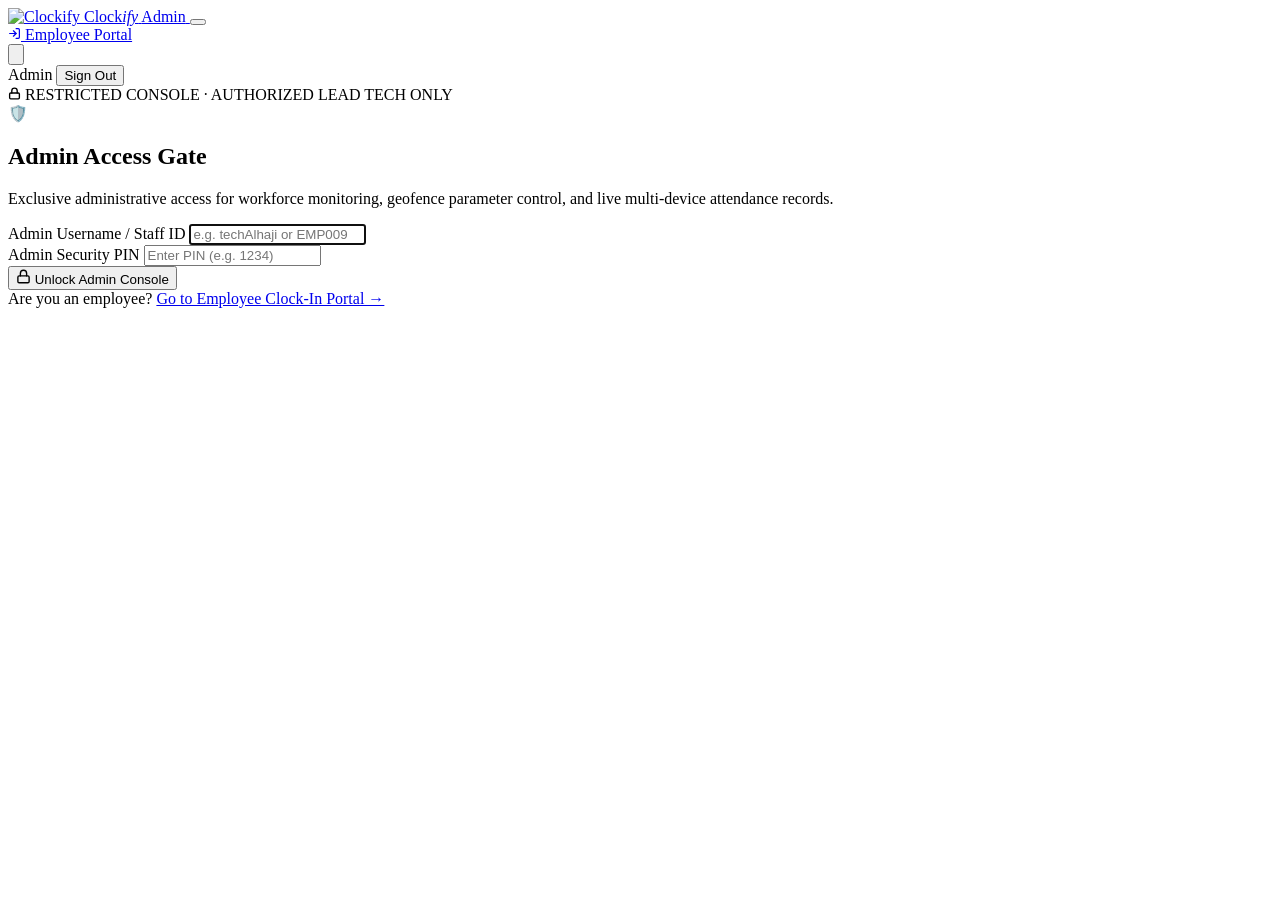
==== frontend/admin.html @ 79255875 "Merge branch 'main' into feature/admin-dashboard-redesign" ====
<!DOCTYPE html>
<html lang="en">
<head>
  <meta charset="UTF-8">
  <meta name="viewport" content="width=device-width, initial-scale=1.0">
  <title>Admin — Clockify Dashboard</title>
  <meta name="description" content="Clockify admin dashboard — geofence management and live attendance monitoring.">
  <meta name="theme-color" content="#05080f">
  <meta name="robots" content="noindex">
  <link rel="icon" href="/static/assets/favicon.svg" type="image/svg+xml">
  <link rel="apple-touch-icon" href="/static/assets/images/logo.jpg">
  <link rel="preconnect" href="https://fonts.googleapis.com">
  <link rel="preconnect" href="https://fonts.gstatic.com" crossorigin>
  <link href="https://fonts.googleapis.com/css2?family=Inter:wght@400;500;600;700;800&family=JetBrains+Mono:wght@400;500;600;700&display=swap" rel="stylesheet">
  <link rel="stylesheet" href="/static/css/style.css">
  <link rel="stylesheet" href="/static/css/admin.css">
</head>
<body class="admin-body">

  <!-- NAVBAR -->
  <header class="navbar" role="banner">
    <a class="brand" href="/" aria-label="Clockify Home">
      <img class="brand-logo-img" src="/static/assets/images/logo.jpg" alt="Clockify" width="32" height="32">
      <span class="brand-wordmark">Clock<em>ify</em></span>
      <span class="brand-tag">Admin</span>
    </a>
    <button type="button" class="nav-hamburger" id="navHamburger" aria-label="Toggle Navigation Menu" aria-expanded="false">
      <span class="hamburger-bar"></span>
      <span class="hamburger-bar"></span>
      <span class="hamburger-bar"></span>
    </button>
    <nav class="nav-actions" id="navActions">
      <div id="adminUserBadge" class="admin-badge-pill" style="display:none;">
        <span class="admin-badge-dot"></span>
        <span id="adminUsernameDisplay">techAlhaji</span>
      </div>
      <button type="button" class="btn-ghost" id="btnAdminLogout" style="display:none; padding: 0.38rem 0.75rem; font-size: 0.78rem;">
        <svg width="12" height="12" viewBox="0 0 24 24" fill="none" stroke="currentColor" stroke-width="2.2" stroke-linecap="round" stroke-linejoin="round">
          <path d="M9 21H5a2 2 0 0 1-2-2V5a2 2 0 0 1 2-2h4"/>
          <polyline points="16 17 21 12 16 7"/><line x1="21" y1="12" x2="9" y2="12"/>
        </svg>
        Sign Out
      </button>
      <a href="/" class="nav-link" id="navEmployeeLink">
        <svg width="13" height="13" viewBox="0 0 24 24" fill="none" stroke="currentColor" stroke-width="2.2" stroke-linecap="round" stroke-linejoin="round">
          <path d="M15 3h4a2 2 0 0 1 2 2v14a2 2 0 0 1-2 2h-4"/>
          <polyline points="10 17 15 12 10 7"/><line x1="15" y1="12" x2="3" y2="12"/>
        </svg>
        Employee Portal
      </a>
    </nav>

    <button type="button" class="nav-hamburger" id="navHamburger" aria-label="Toggle navigation" aria-expanded="false" aria-controls="navActions">
      <svg viewBox="0 0 24 24" fill="none" stroke="currentColor" stroke-width="2" stroke-linecap="round" stroke-linejoin="round" aria-hidden="true"><line x1="3" y1="6" x2="21" y2="6"/><line x1="3" y1="12" x2="21" y2="12"/><line x1="3" y1="18" x2="21" y2="18"/></svg>
    </button>

    <div class="nav-actions" id="navActions">
      <span class="user-badge" id="adminUserBadge"><span id="adminUsernameDisplay">Admin</span></span>
      <button type="button" class="btn-ghost" id="btnAdminLogout">Sign Out</button>
    </div>
  </header>

  <!-- EXCLUSIVE ADMIN LOGIN GATE -->
  <section id="adminLoginGate" class="auth-gate-wrap" aria-label="Exclusive Admin Login">
    <div class="auth-gate-card">
      <div class="auth-security-badge">
        <svg width="13" height="13" viewBox="0 0 24 24" fill="none" stroke="currentColor" stroke-width="2.5" stroke-linecap="round" stroke-linejoin="round">
          <rect x="3" y="11" width="18" height="11" rx="2" ry="2"/>
          <path d="M7 11V7a5 5 0 0 1 10 0v4"/>
        </svg>
        RESTRICTED CONSOLE · AUTHORIZED LEAD TECH ONLY
      </div>
      <div class="auth-gate-hd">
        <div class="auth-avatar-shield">🛡️</div>
        <h2 class="auth-gate-title">Admin Access Gate</h2>
        <p class="auth-gate-sub">Exclusive administrative access for workforce monitoring, geofence parameter control, and live multi-device attendance records.</p>
      </div>

      <form id="adminLoginForm" class="auth-gate-form" onsubmit="return false;" novalidate>
        <div class="f-group">
          <label class="f-label" for="adminUsername">Admin Username / Staff ID</label>
          <input type="text" id="adminUsername" class="f-input" placeholder="e.g. techAlhaji or EMP009" required autocomplete="username" autofocus>
        </div>

        <div class="f-group">
          <label class="f-label" for="adminPin">Admin Security PIN</label>
          <input type="password" id="adminPin" class="f-input" placeholder="Enter PIN (e.g. 1234)" maxlength="8" required autocomplete="current-password">
        </div>

        <div id="adminLoginError" class="auth-error-msg" style="display:none;"></div>

        <button type="submit" id="btnAdminLoginSubmit" class="btn-primary auth-btn">
          <svg width="15" height="15" viewBox="0 0 24 24" fill="none" stroke="currentColor" stroke-width="2.2" stroke-linecap="round" stroke-linejoin="round">
            <rect x="3" y="11" width="18" height="11" rx="2" ry="2"/>
            <path d="M7 11V7a5 5 0 0 1 10 0v4"/>
          </svg>
          Unlock Admin Console
        </button>
      </form>

      <div class="auth-gate-footer">
        <span>Are you an employee?</span>
        <a href="/" class="auth-switch-link">Go to Employee Clock-In Portal &rarr;</a>
      </div>
    </div>
  </section>

  <!-- ADMIN MAIN (Protected) -->
  <main class="admin-wrap" id="adminDashboardContent" role="main" style="display:none;">

    <!-- Page Header -->
    <div class="page-hd">
      <div class="page-hd-left">
        <h1 class="page-hd-title">
          <svg width="22" height="22" viewBox="0 0 24 24" fill="none" stroke="#6366f1" stroke-width="2" stroke-linecap="round" stroke-linejoin="round">
            <rect x="3" y="3" width="18" height="18" rx="2"/><path d="M3 9h18M9 21V9"/>
          </svg>
          Attendance Dashboard
        </h1>
        <p class="page-hd-sub">Real-time workforce monitoring and geofence management</p>
      </div>
      <div class="page-hd-actions">
        <div class="live-pill" id="liveSyncPill" title="Live multi-device polling active">
          <span class="live-dot"></span>
          <span>Live Sync</span>
        </div>
        <div class="date-chip">
          <svg width="12" height="12" viewBox="0 0 24 24" fill="none" stroke="currentColor" stroke-width="2" stroke-linecap="round" stroke-linejoin="round">
            <rect x="3" y="4" width="18" height="18" rx="2"/><line x1="16" y1="2" x2="16" y2="6"/><line x1="8" y1="2" x2="8" y2="6"/><line x1="3" y1="10" x2="21" y2="10"/>
          </svg>
          <span id="adminDateDisplay">—</span>
        </div>
        <button type="button" class="btn-ghost" id="btnRefreshData" title="Refresh attendance records and KPIs">
          <svg width="12" height="12" viewBox="0 0 24 24" fill="none" stroke="currentColor" stroke-width="2.2" stroke-linecap="round" stroke-linejoin="round">
            <path d="M23 4v6h-6"/><path d="M1 20v-6h6"/><path d="M3.51 9a9 9 0 0 1 14.85-3.36L23 10M1 14l4.64 4.36A9 9 0 0 0 20.49 15"/>
          </svg>
          Refresh
        </button>
        <button type="button" class="btn-primary" id="btnSeedDemo">
          <svg width="13" height="13" viewBox="0 0 24 24" fill="none" stroke="currentColor" stroke-width="2.2" stroke-linecap="round" stroke-linejoin="round">
            <path d="M12 2L2 7l10 5 10-5-10-5z"/><path d="M2 17l10 5 10-5"/><path d="M2 12l10 5 10-5"/>
          </svg>
          Seed Demo Data
        </button>
      </div>
    </div>

    <!-- KPI CARDS -->
    <section class="kpi-grid" aria-label="Key performance indicators">

      <div class="kpi kpi-indigo" role="region" aria-label="Total staff">
        <div class="kpi-icon-box">👥</div>
        <div class="kpi-label">Total Staff</div>
        <div class="kpi-val" id="kpiTotalStaff">—</div>
        <div class="kpi-sub">Registered employees</div>
      </div>
    </section>

      <div class="kpi kpi-green" role="region" aria-label="Present today">
        <div class="kpi-icon-box">✅</div>
        <div class="kpi-label">Present Today</div>
        <div class="kpi-val" id="kpiPresent">—</div>
        <div class="kpi-sub">Completed shifts (clocked out)</div>
      </div>

      <div class="kpi kpi-blue" role="region" aria-label="Clocked in now">
        <div class="kpi-icon-box">🟦</div>
        <div class="kpi-label">Clocked In Now</div>
        <div class="kpi-val" id="kpiClockedInNow">—</div>
        <div class="kpi-sub">Active on-site (pending clock out)</div>
      </div>

      <div class="kpi kpi-amber" role="region" aria-label="Late arrivals">
        <div class="kpi-icon-box">⏰</div>
        <div class="kpi-label">Late Arrivals</div>
        <div class="kpi-val" id="kpiLate">—</div>
        <div class="kpi-sub">After shift start time</div>
      </div>

      <div class="kpi kpi-red" role="region" aria-label="Absent">
        <div class="kpi-icon-box">🚫</div>
        <div class="kpi-label">Absent</div>
        <div class="kpi-val" id="kpiAbsent">—</div>
        <div class="kpi-sub">Not yet clocked in</div>
      </div>

    </section>
  </div>

    <!-- GEOFENCE + RULES -->
    <section class="two-col" aria-label="Configuration">

      <!-- Geofence Config -->
      <div class="a-card">
        <div class="a-card-hd">
          <h2 class="a-card-title">
            <span class="a-card-icon">📍</span>
            Workplace Geofence
          </h2>
          <p class="a-card-sub">Set official GPS coordinates and allowed radius for clock-in verification.</p>
        </div>
        <form class="geo-form" id="geofenceForm" onsubmit="return false;" novalidate>
          <div class="f-group">
            <label class="f-label" for="workplaceName">Workplace / Branch Name</label>
            <input type="text" id="workplaceName" class="f-input" placeholder="e.g. Headquarters" required autocomplete="organization">
          </div>
          <div class="f-row">
            <div class="f-group">
              <label class="f-label" for="workplaceLat">Latitude</label>
              <input type="number" step="any" id="workplaceLat" class="f-input" placeholder="6.5244" required>
            </div>
            <div class="f-group">
              <label class="f-label" for="workplaceLon">Longitude</label>
              <input type="number" step="any" id="workplaceLon" class="f-input" placeholder="3.3792" required>
            </div>
          </div>
          <div class="f-row">
            <div class="f-group">
              <label class="f-label" for="workplaceRadius">Radius (Meters)</label>
              <input type="number" id="workplaceRadius" class="f-input" value="150" min="10" required>
            </div>
            <div class="f-group">
              <label class="f-label" for="workStartTime">Shift Start Time</label>
              <input type="time" id="workStartTime" class="f-input" value="09:00" required>
            </div>
          </div>
          <div class="f-actions">
            <button type="button" class="btn-ghost" id="btnUseCurrentGps" title="Set your current device location as the official perimeter">
              <svg width="13" height="13" viewBox="0 0 24 24" fill="none" stroke="currentColor" stroke-width="2.2" stroke-linecap="round" stroke-linejoin="round"><circle cx="12" cy="12" r="3"/><path d="M12 1v4M12 19v4M1 12h4M19 12h4"/></svg>
              Use My Location as Perimeter
            </button>
            <button type="button" class="btn-primary" id="btnSaveGeofence">
              <svg width="13" height="13" viewBox="0 0 24 24" fill="none" stroke="currentColor" stroke-width="2.2" stroke-linecap="round" stroke-linejoin="round"><path d="M19 21H5a2 2 0 0 1-2-2V5a2 2 0 0 1 2-2h11l5 5v11a2 2 0 0 1-2 2z"/><polyline points="17 21 17 13 7 13 7 21"/><polyline points="7 3 7 8 15 8"/></svg>
              Save Geofence
            </button>
          </div>
          <p id="geofenceSaveNote" style="font-size:0.74rem; color:var(--emerald-4); margin-top:0.75rem; display:flex; align-items:center; gap:0.45rem;">
            <span style="display:inline-block;width:6px;height:6px;border-radius:50%;background:var(--emerald-4);"></span>
            <span id="geofenceSaveText">Perimeter is permanently saved across page reloads.</span>
          </p>
        </form>
      </div>

      <!-- Rules + Seed -->
      <div class="a-card" style="display:flex;flex-direction:column;justify-content:space-between;">
        <div>
          <div class="a-card-hd">
            <h2 class="a-card-title">
              <span class="a-card-icon">📋</span>
              Geofence Rules
            </h2>
            <p class="a-card-sub">Automated compliance logic applied to every attendance event.</p>
          </div>
          <div class="rules-list">
            <div class="rule-item">
              <span class="rule-ic">📍</span>
              <span>Clock-in is only allowed when the device GPS is within the configured perimeter radius.</span>
            </div>
            <div class="rule-item">
              <span class="rule-ic">⏰</span>
              <span>Arrivals after the shift start time are automatically flagged as <strong style="color:var(--amber-4)">Late</strong>.</span>
            </div>
            <div class="rule-item">
              <span class="rule-ic">🔒</span>
              <span>Staff cannot clock in twice in one day without clocking out first.</span>
            </div>
            <div class="rule-item">
              <span class="rule-ic">📡</span>
              <span>GPS accuracy is recorded alongside every event for audit trail compliance.</span>
            </div>
          </div>
        </div>
        <div style="margin-top:1.5rem;">
          <p style="font-size:.68rem;color:var(--t3);font-weight:700;text-transform:uppercase;letter-spacing:.1em;margin-bottom:.65rem;">Testing Tools</p>
          <button type="button" class="btn-ghost" id="btnSeedDemoCard" style="width:100%;">
            <svg width="13" height="13" viewBox="0 0 24 24" fill="none" stroke="currentColor" stroke-width="2.2" stroke-linecap="round" stroke-linejoin="round"><path d="M12 2L2 7l10 5 10-5-10-5z"/><path d="M2 17l10 5 10-5"/><path d="M2 12l10 5 10-5"/></svg>
            Populate Sample Attendance Data
          </button>
        </div>
      </section>

      <!-- Geofence + rules -->
      <div class="two-col">
        <section class="panel" id="geofence">
          <div class="panel-head">
            <div>
              <h2 class="panel-title">Workplace Geofence</h2>
              <p class="panel-sub">Define the office perimeter used for clock-in verification.</p>
            </div>
          </div>

          <form class="geofence-form" id="geofenceForm" onsubmit="return false;">
            <div class="form-group">
              <label for="workplaceName">Workplace Name</label>
              <input type="text" id="workplaceName" class="form-control" value="Headquarters - Main Campus" required>
            </div>

            <div class="form-row">
              <div class="form-group">
                <label for="workplaceLat">Latitude</label>
                <input type="number" step="any" id="workplaceLat" class="form-control" value="6.5244" min="-90" max="90" required>
              </div>
              <div class="form-group">
                <label for="workplaceLon">Longitude</label>
                <input type="number" step="any" id="workplaceLon" class="form-control" value="3.3792" min="-180" max="180" required>
              </div>
            </div>

            <div class="form-row">
              <div class="form-group">
                <label for="workplaceRadius">Radius (meters)</label>
                <input type="number" id="workplaceRadius" class="form-control" value="150" min="10" step="1" required>
              </div>
              <div class="form-group">
                <label for="workStartTime">Work Start Time</label>
                <input type="time" id="workStartTime" class="form-control" value="09:00" required>
              </div>
            </div>

            <div class="form-actions">
              <button type="button" class="btn-ghost" id="btnUseCurrentGps">
                <svg viewBox="0 0 24 24" fill="none" stroke="currentColor" stroke-width="2" stroke-linecap="round" stroke-linejoin="round" aria-hidden="true"><circle cx="12" cy="12" r="3"/><path d="M12 2v3M12 19v3M2 12h3M19 12h3"/><circle cx="12" cy="12" r="8"/></svg>
                Use My Location
              </button>
              <button type="button" class="btn-primary" id="btnSaveGeofence">Save Geofence</button>
            </div>

            <p class="geofence-note" id="geofenceSaveNote">
              <svg viewBox="0 0 24 24" fill="none" stroke="currentColor" stroke-width="2" stroke-linecap="round" stroke-linejoin="round" aria-hidden="true"><path d="M22 11.08V12a10 10 0 1 1-5.93-9.14"/><polyline points="22 4 12 14.01 9 11.01"/></svg>
              <span id="geofenceSaveText">Changes apply to every staff device immediately.</span>
            </p>
          </form>
        </section>

        <section class="panel" id="rules">
          <div class="panel-head">
            <div>
              <h2 class="panel-title">Attendance Rules</h2>
              <p class="panel-sub">How Clockify evaluates each clock-in and clock-out.</p>
            </div>
          </div>

          <ul class="rules-list">
            <li>
              <span class="rule-ic" aria-hidden="true">
                <svg viewBox="0 0 24 24" fill="none" stroke="currentColor" stroke-width="2" stroke-linecap="round" stroke-linejoin="round"><path d="M21 10c0 7-9 13-9 13s-9-6-9-13a9 9 0 0 1 18 0z"/><circle cx="12" cy="10" r="3"/></svg>
              </span>
              <div>
                <p class="rule-title">Geofence required</p>
                <p class="rule-text">Clock-in is only accepted inside the saved workplace radius.</p>
              </div>
            </li>
            <li>
              <span class="rule-ic" aria-hidden="true">
                <svg viewBox="0 0 24 24" fill="none" stroke="currentColor" stroke-width="2" stroke-linecap="round" stroke-linejoin="round"><circle cx="12" cy="12" r="10"/><polyline points="12 6 12 12 16 14"/></svg>
              </span>
              <div>
                <p class="rule-title">Late detection</p>
                <p class="rule-text">Clock-ins after the shift start time are flagged as late.</p>
              </div>
            </li>
            <li>
              <span class="rule-ic" aria-hidden="true">
                <svg viewBox="0 0 24 24" fill="none" stroke="currentColor" stroke-width="2" stroke-linecap="round" stroke-linejoin="round"><path d="M2 12h4l3-9 4 18 3-9h6"/></svg>
              </span>
              <div>
                <p class="rule-title">Distance logging</p>
                <p class="rule-text">Every attempt records the distance from the boundary.</p>
              </div>
            </li>
            <li>
              <span class="rule-ic" aria-hidden="true">
                <svg viewBox="0 0 24 24" fill="none" stroke="currentColor" stroke-width="2" stroke-linecap="round" stroke-linejoin="round"><path d="M21 15v4a2 2 0 0 1-2 2H5a2 2 0 0 1-2-2v-4"/><polyline points="7 10 12 15 17 10"/><line x1="12" y1="15" x2="12" y2="3"/></svg>
              </span>
              <div>
                <p class="rule-title">Export ready</p>
                <p class="rule-text">Filter, search and export attendance records to CSV.</p>
              </div>
            </li>
          </ul>
        </section>
      </div>

    </section>

    <!-- ATTENDANCE TABLE -->
    <section class="tbl-section" aria-label="Attendance records">
      <div class="tbl-hd">
        <div class="tbl-hd-left">
          <h2>
            <svg width="16" height="16" viewBox="0 0 24 24" fill="none" stroke="#6366f1" stroke-width="2" stroke-linecap="round" stroke-linejoin="round"><path d="M14 2H6a2 2 0 0 0-2 2v16a2 2 0 0 0 2 2h12a2 2 0 0 0 2-2V8z"/><polyline points="14 2 14 8 20 8"/><line x1="16" y1="13" x2="8" y2="13"/><line x1="16" y1="17" x2="8" y2="17"/><polyline points="10 9 9 9 8 9"/></svg>
            Employee Attendance Records
          </h2>
          <p>Real-time GPS-verified clock-in and clock-out events.</p>
        </div>
        <div class="tbl-filters">
          <input type="date" id="filterDate" class="f-filter" aria-label="Filter by date">
          <input type="search" id="searchEmployee" class="f-filter" placeholder="Search staff or dept…" aria-label="Search">
          <button type="button" class="btn-primary" id="btnToggleAllDates" title="Toggle between today's live roster and all recorded sessions">
            <svg width="12" height="12" viewBox="0 0 24 24" fill="none" stroke="currentColor" stroke-width="2.2" stroke-linecap="round" stroke-linejoin="round"><rect x="3" y="4" width="18" height="18" rx="2"/><line x1="16" y1="2" x2="16" y2="6"/><line x1="8" y1="2" x2="8" y2="6"/><line x1="3" y1="10" x2="21" y2="10"/></svg>
            <span id="lblToggleAllDates">📜 View All History</span>
          </button>
          <button type="button" class="btn-ghost" id="btnApplyFilters">
            <svg width="12" height="12" viewBox="0 0 24 24" fill="none" stroke="currentColor" stroke-width="2.5" stroke-linecap="round" stroke-linejoin="round"><polygon points="22 3 2 3 10 12.46 10 19 14 21 14 12.46 22 3"/></svg>
            Filter
          </button>
          <button type="button" class="btn-primary" id="btnExportCsv">
            <svg width="12" height="12" viewBox="0 0 24 24" fill="none" stroke="currentColor" stroke-width="2.5" stroke-linecap="round" stroke-linejoin="round"><path d="M21 15v4a2 2 0 0 1-2 2H5a2 2 0 0 1-2-2v-4"/><polyline points="7 10 12 15 17 10"/><line x1="12" y1="15" x2="12" y2="3"/></svg>
            Export CSV
          </button>
        </div>

      <div class="tbl-scroll">
        <table class="data-tbl" role="grid" aria-label="Attendance table">
          <thead>
            <tr>
              <th scope="col">Employee</th>
              <th scope="col">Date</th>
              <th scope="col">Clock In</th>
              <th scope="col">Clock Out</th>
              <th scope="col">Status</th>
              <th scope="col">Punctuality</th>
              <th scope="col">Notes</th>
            </tr>
          </thead>
          <tbody id="attendanceTableBody">
            <tr>
              <td colspan="7">
                <div class="tbl-empty">
                  <div class="tbl-empty-ic">📋</div>
                  <div class="tbl-empty-msg">No records loaded yet</div>
                  <div class="tbl-empty-sub">Records will appear once the system initialises.</div>
                </div>
              </td>
            </tr>
          </tbody>
        </table>
      </div>
    </section>

    </div>
  </main>

  <!-- Toast -->
  <div class="toast-container" id="toastContainer" role="status" aria-live="polite" aria-atomic="false"></div>

  <script src="/static/js/api.js"></script>
  <script src="/static/js/geo.js"></script>
  <script src="/static/js/admin.js"></script>
  <script>
    document.addEventListener('DOMContentLoaded', () => {
      const el = document.getElementById('adminDateDisplay');
      if (el) el.textContent = new Date().toLocaleDateString([], { weekday:'short', year:'numeric', month:'short', day:'numeric' });
      const card = document.getElementById('btnSeedDemoCard');
      const main = document.getElementById('btnSeedDemo');
      if (card && main) card.addEventListener('click', () => main.click());
    });
  </script>
</body>
</html>
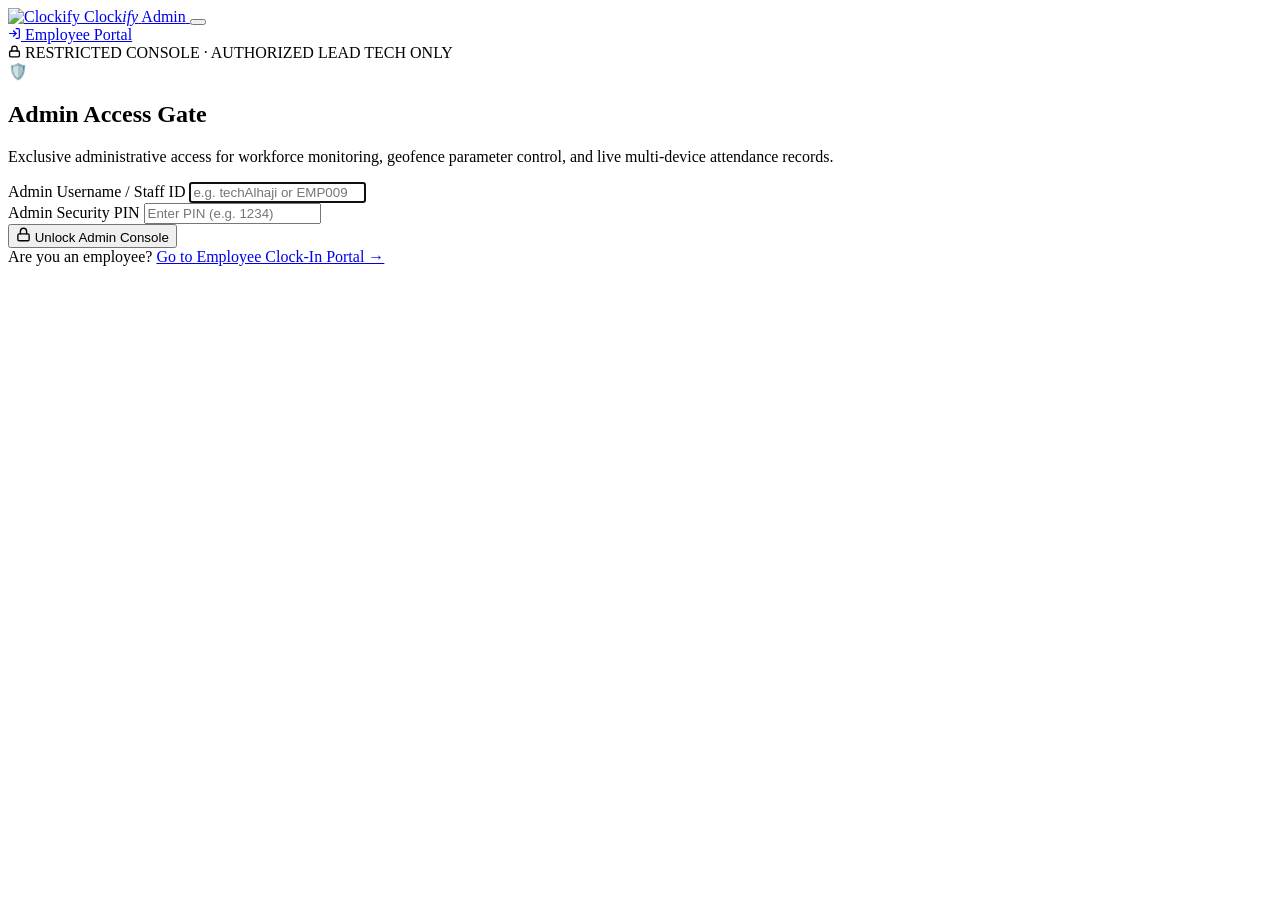
==== commit b4c20de5: "Revert "feat: split-login admin dashboard and employee portal redesign"" ====
--- a/frontend/admin.html
+++ b/frontend/admin.html
@@ -49,15 +49,6 @@
         Employee Portal
       </a>
     </nav>
-
-    <button type="button" class="nav-hamburger" id="navHamburger" aria-label="Toggle navigation" aria-expanded="false" aria-controls="navActions">
-      <svg viewBox="0 0 24 24" fill="none" stroke="currentColor" stroke-width="2" stroke-linecap="round" stroke-linejoin="round" aria-hidden="true"><line x1="3" y1="6" x2="21" y2="6"/><line x1="3" y1="12" x2="21" y2="12"/><line x1="3" y1="18" x2="21" y2="18"/></svg>
-    </button>
-
-    <div class="nav-actions" id="navActions">
-      <span class="user-badge" id="adminUserBadge"><span id="adminUsernameDisplay">Admin</span></span>
-      <button type="button" class="btn-ghost" id="btnAdminLogout">Sign Out</button>
-    </div>
   </header>
 
   <!-- EXCLUSIVE ADMIN LOGIN GATE -->
@@ -154,7 +145,6 @@
         <div class="kpi-val" id="kpiTotalStaff">—</div>
         <div class="kpi-sub">Registered employees</div>
       </div>
-    </section>
 
       <div class="kpi kpi-green" role="region" aria-label="Present today">
         <div class="kpi-icon-box">✅</div>
@@ -185,7 +175,6 @@
       </div>
 
     </section>
-  </div>
 
     <!-- GEOFENCE + RULES -->
     <section class="two-col" aria-label="Configuration">
@@ -277,108 +266,6 @@
             Populate Sample Attendance Data
           </button>
         </div>
-      </section>
-
-      <!-- Geofence + rules -->
-      <div class="two-col">
-        <section class="panel" id="geofence">
-          <div class="panel-head">
-            <div>
-              <h2 class="panel-title">Workplace Geofence</h2>
-              <p class="panel-sub">Define the office perimeter used for clock-in verification.</p>
-            </div>
-          </div>
-
-          <form class="geofence-form" id="geofenceForm" onsubmit="return false;">
-            <div class="form-group">
-              <label for="workplaceName">Workplace Name</label>
-              <input type="text" id="workplaceName" class="form-control" value="Headquarters - Main Campus" required>
-            </div>
-
-            <div class="form-row">
-              <div class="form-group">
-                <label for="workplaceLat">Latitude</label>
-                <input type="number" step="any" id="workplaceLat" class="form-control" value="6.5244" min="-90" max="90" required>
-              </div>
-              <div class="form-group">
-                <label for="workplaceLon">Longitude</label>
-                <input type="number" step="any" id="workplaceLon" class="form-control" value="3.3792" min="-180" max="180" required>
-              </div>
-            </div>
-
-            <div class="form-row">
-              <div class="form-group">
-                <label for="workplaceRadius">Radius (meters)</label>
-                <input type="number" id="workplaceRadius" class="form-control" value="150" min="10" step="1" required>
-              </div>
-              <div class="form-group">
-                <label for="workStartTime">Work Start Time</label>
-                <input type="time" id="workStartTime" class="form-control" value="09:00" required>
-              </div>
-            </div>
-
-            <div class="form-actions">
-              <button type="button" class="btn-ghost" id="btnUseCurrentGps">
-                <svg viewBox="0 0 24 24" fill="none" stroke="currentColor" stroke-width="2" stroke-linecap="round" stroke-linejoin="round" aria-hidden="true"><circle cx="12" cy="12" r="3"/><path d="M12 2v3M12 19v3M2 12h3M19 12h3"/><circle cx="12" cy="12" r="8"/></svg>
-                Use My Location
-              </button>
-              <button type="button" class="btn-primary" id="btnSaveGeofence">Save Geofence</button>
-            </div>
-
-            <p class="geofence-note" id="geofenceSaveNote">
-              <svg viewBox="0 0 24 24" fill="none" stroke="currentColor" stroke-width="2" stroke-linecap="round" stroke-linejoin="round" aria-hidden="true"><path d="M22 11.08V12a10 10 0 1 1-5.93-9.14"/><polyline points="22 4 12 14.01 9 11.01"/></svg>
-              <span id="geofenceSaveText">Changes apply to every staff device immediately.</span>
-            </p>
-          </form>
-        </section>
-
-        <section class="panel" id="rules">
-          <div class="panel-head">
-            <div>
-              <h2 class="panel-title">Attendance Rules</h2>
-              <p class="panel-sub">How Clockify evaluates each clock-in and clock-out.</p>
-            </div>
-          </div>
-
-          <ul class="rules-list">
-            <li>
-              <span class="rule-ic" aria-hidden="true">
-                <svg viewBox="0 0 24 24" fill="none" stroke="currentColor" stroke-width="2" stroke-linecap="round" stroke-linejoin="round"><path d="M21 10c0 7-9 13-9 13s-9-6-9-13a9 9 0 0 1 18 0z"/><circle cx="12" cy="10" r="3"/></svg>
-              </span>
-              <div>
-                <p class="rule-title">Geofence required</p>
-                <p class="rule-text">Clock-in is only accepted inside the saved workplace radius.</p>
-              </div>
-            </li>
-            <li>
-              <span class="rule-ic" aria-hidden="true">
-                <svg viewBox="0 0 24 24" fill="none" stroke="currentColor" stroke-width="2" stroke-linecap="round" stroke-linejoin="round"><circle cx="12" cy="12" r="10"/><polyline points="12 6 12 12 16 14"/></svg>
-              </span>
-              <div>
-                <p class="rule-title">Late detection</p>
-                <p class="rule-text">Clock-ins after the shift start time are flagged as late.</p>
-              </div>
-            </li>
-            <li>
-              <span class="rule-ic" aria-hidden="true">
-                <svg viewBox="0 0 24 24" fill="none" stroke="currentColor" stroke-width="2" stroke-linecap="round" stroke-linejoin="round"><path d="M2 12h4l3-9 4 18 3-9h6"/></svg>
-              </span>
-              <div>
-                <p class="rule-title">Distance logging</p>
-                <p class="rule-text">Every attempt records the distance from the boundary.</p>
-              </div>
-            </li>
-            <li>
-              <span class="rule-ic" aria-hidden="true">
-                <svg viewBox="0 0 24 24" fill="none" stroke="currentColor" stroke-width="2" stroke-linecap="round" stroke-linejoin="round"><path d="M21 15v4a2 2 0 0 1-2 2H5a2 2 0 0 1-2-2v-4"/><polyline points="7 10 12 15 17 10"/><line x1="12" y1="15" x2="12" y2="3"/></svg>
-              </span>
-              <div>
-                <p class="rule-title">Export ready</p>
-                <p class="rule-text">Filter, search and export attendance records to CSV.</p>
-              </div>
-            </li>
-          </ul>
-        </section>
       </div>
 
     </section>
@@ -409,6 +296,7 @@
             Export CSV
           </button>
         </div>
+      </div>
 
       <div class="tbl-scroll">
         <table class="data-tbl" role="grid" aria-label="Attendance table">
@@ -438,7 +326,6 @@
       </div>
     </section>
 
-    </div>
   </main>
 
   <!-- Toast -->
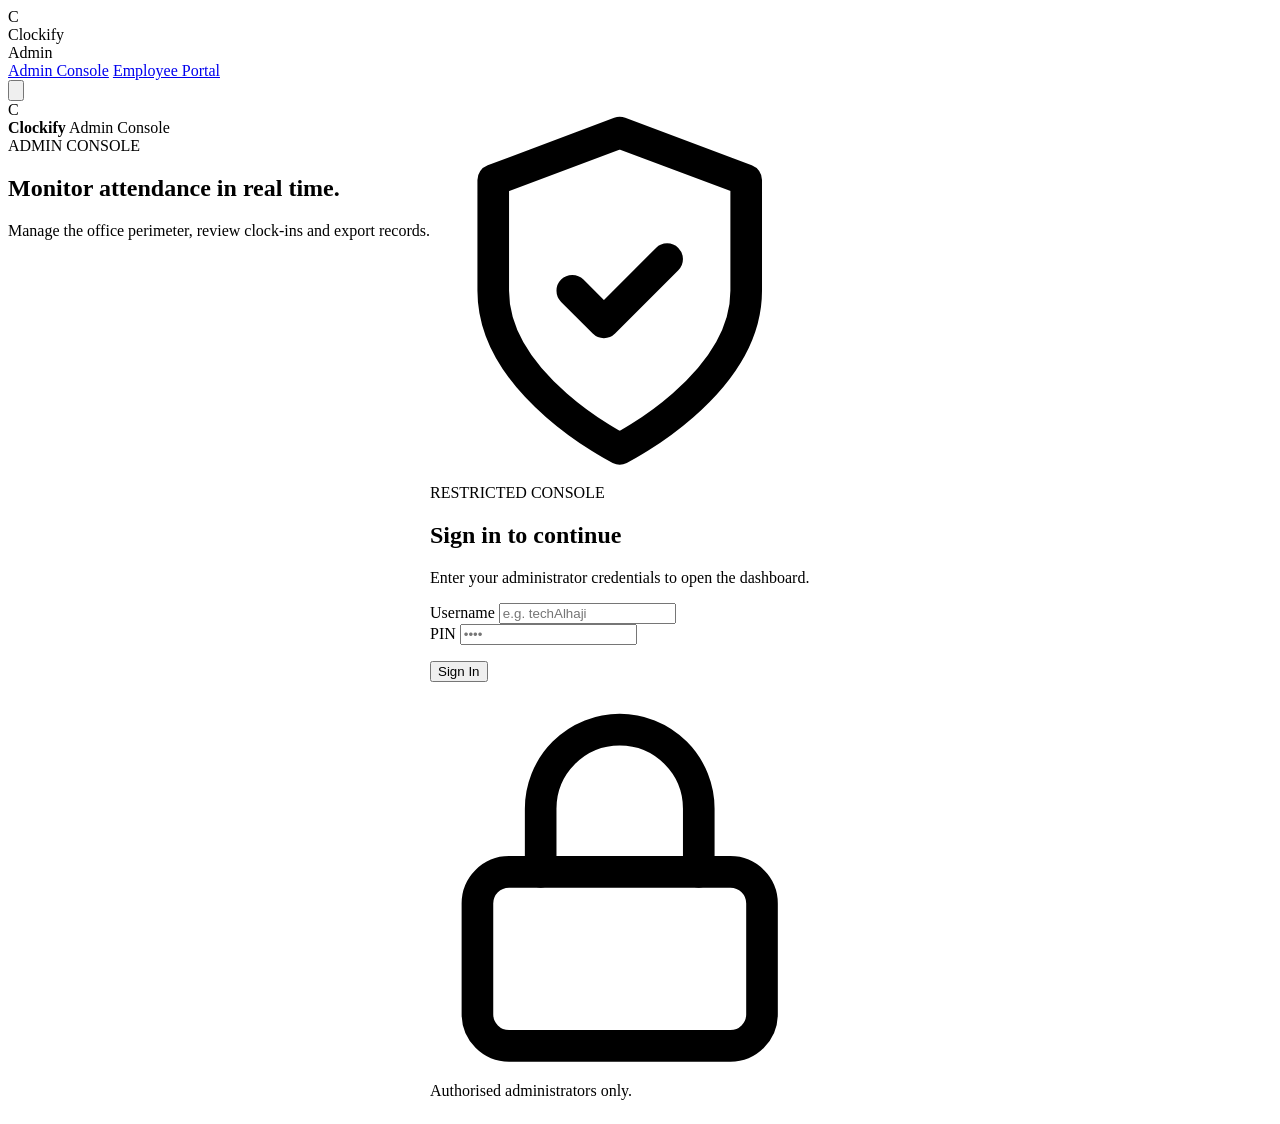
==== commit 086bd904: "Merge upstream main into feature/admin-dashboard-redesign Sync the redesign branch with techAlhaji/C" ====
--- a/frontend/admin.html
+++ b/frontend/admin.html
@@ -3,344 +3,387 @@
 <head>
   <meta charset="UTF-8">
   <meta name="viewport" content="width=device-width, initial-scale=1.0">
-  <title>Admin — Clockify Dashboard</title>
-  <meta name="description" content="Clockify admin dashboard — geofence management and live attendance monitoring.">
-  <meta name="theme-color" content="#05080f">
-  <meta name="robots" content="noindex">
-  <link rel="icon" href="/static/assets/favicon.svg" type="image/svg+xml">
-  <link rel="apple-touch-icon" href="/static/assets/images/logo.jpg">
+  <title>Clockify Admin — Attendance Dashboard</title>
+  <meta name="description" content="Admin console for workplace geofence configuration, live attendance monitoring and CSV reporting.">
   <link rel="preconnect" href="https://fonts.googleapis.com">
   <link rel="preconnect" href="https://fonts.gstatic.com" crossorigin>
-  <link href="https://fonts.googleapis.com/css2?family=Inter:wght@400;500;600;700;800&family=JetBrains+Mono:wght@400;500;600;700&display=swap" rel="stylesheet">
+  <link href="https://fonts.googleapis.com/css2?family=Inter:wght@400;500;600;700;800&family=JetBrains+Mono:wght@600;700&display=swap" rel="stylesheet">
   <link rel="stylesheet" href="/static/css/style.css">
   <link rel="stylesheet" href="/static/css/admin.css">
 </head>
 <body class="admin-body">
 
-  <!-- NAVBAR -->
-  <header class="navbar" role="banner">
-    <a class="brand" href="/" aria-label="Clockify Home">
-      <img class="brand-logo-img" src="/static/assets/images/logo.jpg" alt="Clockify" width="32" height="32">
-      <span class="brand-wordmark">Clock<em>ify</em></span>
+  <!-- Top bar (dashboard) -->
+  <header class="navbar topbar admin-topbar">
+    <div class="topbar-brand">
+      <div class="brand">
+        <div class="brand-icon">C</div>
+        <span>Clockify</span>
+      </div>
       <span class="brand-tag">Admin</span>
-    </a>
-    <button type="button" class="nav-hamburger" id="navHamburger" aria-label="Toggle Navigation Menu" aria-expanded="false">
-      <span class="hamburger-bar"></span>
-      <span class="hamburger-bar"></span>
-      <span class="hamburger-bar"></span>
+    </div>
+
+    <nav class="pill-nav" aria-label="Primary">
+      <a href="/admin" class="pill-nav-item is-current">Admin Console</a>
+      <a href="/" class="pill-nav-item" id="navEmployeeLink">Employee Portal</a>
+    </nav>
+
+    <button type="button" class="nav-hamburger" id="navHamburger" aria-label="Toggle navigation" aria-expanded="false" aria-controls="navActions">
+      <svg viewBox="0 0 24 24" fill="none" stroke="currentColor" stroke-width="2" stroke-linecap="round" stroke-linejoin="round" aria-hidden="true"><line x1="3" y1="6" x2="21" y2="6"/><line x1="3" y1="12" x2="21" y2="12"/><line x1="3" y1="18" x2="21" y2="18"/></svg>
     </button>
-    <nav class="nav-actions" id="navActions">
-      <div id="adminUserBadge" class="admin-badge-pill" style="display:none;">
-        <span class="admin-badge-dot"></span>
-        <span id="adminUsernameDisplay">techAlhaji</span>
-      </div>
-      <button type="button" class="btn-ghost" id="btnAdminLogout" style="display:none; padding: 0.38rem 0.75rem; font-size: 0.78rem;">
-        <svg width="12" height="12" viewBox="0 0 24 24" fill="none" stroke="currentColor" stroke-width="2.2" stroke-linecap="round" stroke-linejoin="round">
-          <path d="M9 21H5a2 2 0 0 1-2-2V5a2 2 0 0 1 2-2h4"/>
-          <polyline points="16 17 21 12 16 7"/><line x1="21" y1="12" x2="9" y2="12"/>
-        </svg>
-        Sign Out
-      </button>
-      <a href="/" class="nav-link" id="navEmployeeLink">
-        <svg width="13" height="13" viewBox="0 0 24 24" fill="none" stroke="currentColor" stroke-width="2.2" stroke-linecap="round" stroke-linejoin="round">
-          <path d="M15 3h4a2 2 0 0 1 2 2v14a2 2 0 0 1-2 2h-4"/>
-          <polyline points="10 17 15 12 10 7"/><line x1="15" y1="12" x2="3" y2="12"/>
-        </svg>
-        Employee Portal
-      </a>
-    </nav>
+
+    <div class="nav-actions" id="navActions">
+      <span class="user-badge" id="adminUserBadge" style="display:none;"><span id="adminUsernameDisplay">Admin</span></span>
+      <button type="button" class="btn-ghost" id="btnAdminLogout" style="display:none;">Sign Out</button>
+    </div>
   </header>
 
-  <!-- EXCLUSIVE ADMIN LOGIN GATE -->
-  <section id="adminLoginGate" class="auth-gate-wrap" aria-label="Exclusive Admin Login">
-    <div class="auth-gate-card">
-      <div class="auth-security-badge">
-        <svg width="13" height="13" viewBox="0 0 24 24" fill="none" stroke="currentColor" stroke-width="2.5" stroke-linecap="round" stroke-linejoin="round">
-          <rect x="3" y="11" width="18" height="11" rx="2" ry="2"/>
-          <path d="M7 11V7a5 5 0 0 1 10 0v4"/>
-        </svg>
-        RESTRICTED CONSOLE · AUTHORIZED LEAD TECH ONLY
-      </div>
-      <div class="auth-gate-hd">
-        <div class="auth-avatar-shield">🛡️</div>
-        <h2 class="auth-gate-title">Admin Access Gate</h2>
-        <p class="auth-gate-sub">Exclusive administrative access for workforce monitoring, geofence parameter control, and live multi-device attendance records.</p>
-      </div>
-
-      <form id="adminLoginForm" class="auth-gate-form" onsubmit="return false;" novalidate>
-        <div class="f-group">
-          <label class="f-label" for="adminUsername">Admin Username / Staff ID</label>
-          <input type="text" id="adminUsername" class="f-input" placeholder="e.g. techAlhaji or EMP009" required autocomplete="username" autofocus>
-        </div>
-
-        <div class="f-group">
-          <label class="f-label" for="adminPin">Admin Security PIN</label>
-          <input type="password" id="adminPin" class="f-input" placeholder="Enter PIN (e.g. 1234)" maxlength="8" required autocomplete="current-password">
-        </div>
-
-        <div id="adminLoginError" class="auth-error-msg" style="display:none;"></div>
-
-        <button type="submit" id="btnAdminLoginSubmit" class="btn-primary auth-btn">
-          <svg width="15" height="15" viewBox="0 0 24 24" fill="none" stroke="currentColor" stroke-width="2.2" stroke-linecap="round" stroke-linejoin="round">
-            <rect x="3" y="11" width="18" height="11" rx="2" ry="2"/>
-            <path d="M7 11V7a5 5 0 0 1 10 0v4"/>
-          </svg>
-          Unlock Admin Console
-        </button>
-      </form>
-
-      <div class="auth-gate-footer">
-        <span>Are you an employee?</span>
-        <a href="/" class="auth-switch-link">Go to Employee Clock-In Portal &rarr;</a>
-      </div>
-    </div>
-  </section>
-
-  <!-- ADMIN MAIN (Protected) -->
-  <main class="admin-wrap" id="adminDashboardContent" role="main" style="display:none;">
-
-    <!-- Page Header -->
-    <div class="page-hd">
-      <div class="page-hd-left">
-        <h1 class="page-hd-title">
-          <svg width="22" height="22" viewBox="0 0 24 24" fill="none" stroke="#6366f1" stroke-width="2" stroke-linecap="round" stroke-linejoin="round">
-            <rect x="3" y="3" width="18" height="18" rx="2"/><path d="M3 9h18M9 21V9"/>
-          </svg>
-          Attendance Dashboard
-        </h1>
-        <p class="page-hd-sub">Real-time workforce monitoring and geofence management</p>
-      </div>
-      <div class="page-hd-actions">
-        <div class="live-pill" id="liveSyncPill" title="Live multi-device polling active">
-          <span class="live-dot"></span>
-          <span>Live Sync</span>
-        </div>
-        <div class="date-chip">
-          <svg width="12" height="12" viewBox="0 0 24 24" fill="none" stroke="currentColor" stroke-width="2" stroke-linecap="round" stroke-linejoin="round">
-            <rect x="3" y="4" width="18" height="18" rx="2"/><line x1="16" y1="2" x2="16" y2="6"/><line x1="8" y1="2" x2="8" y2="6"/><line x1="3" y1="10" x2="21" y2="10"/>
-          </svg>
-          <span id="adminDateDisplay">—</span>
-        </div>
-        <button type="button" class="btn-ghost" id="btnRefreshData" title="Refresh attendance records and KPIs">
-          <svg width="12" height="12" viewBox="0 0 24 24" fill="none" stroke="currentColor" stroke-width="2.2" stroke-linecap="round" stroke-linejoin="round">
-            <path d="M23 4v6h-6"/><path d="M1 20v-6h6"/><path d="M3.51 9a9 9 0 0 1 14.85-3.36L23 10M1 14l4.64 4.36A9 9 0 0 0 20.49 15"/>
-          </svg>
-          Refresh
-        </button>
-        <button type="button" class="btn-primary" id="btnSeedDemo">
-          <svg width="13" height="13" viewBox="0 0 24 24" fill="none" stroke="currentColor" stroke-width="2.2" stroke-linecap="round" stroke-linejoin="round">
-            <path d="M12 2L2 7l10 5 10-5-10-5z"/><path d="M2 17l10 5 10-5"/><path d="M2 12l10 5 10-5"/>
-          </svg>
-          Seed Demo Data
-        </button>
-      </div>
-    </div>
-
-    <!-- KPI CARDS -->
-    <section class="kpi-grid" aria-label="Key performance indicators">
-
-      <div class="kpi kpi-indigo" role="region" aria-label="Total staff">
-        <div class="kpi-icon-box">👥</div>
-        <div class="kpi-label">Total Staff</div>
-        <div class="kpi-val" id="kpiTotalStaff">—</div>
-        <div class="kpi-sub">Registered employees</div>
-      </div>
-
-      <div class="kpi kpi-green" role="region" aria-label="Present today">
-        <div class="kpi-icon-box">✅</div>
-        <div class="kpi-label">Present Today</div>
-        <div class="kpi-val" id="kpiPresent">—</div>
-        <div class="kpi-sub">Completed shifts (clocked out)</div>
-      </div>
-
-      <div class="kpi kpi-blue" role="region" aria-label="Clocked in now">
-        <div class="kpi-icon-box">🟦</div>
-        <div class="kpi-label">Clocked In Now</div>
-        <div class="kpi-val" id="kpiClockedInNow">—</div>
-        <div class="kpi-sub">Active on-site (pending clock out)</div>
-      </div>
-
-      <div class="kpi kpi-amber" role="region" aria-label="Late arrivals">
-        <div class="kpi-icon-box">⏰</div>
-        <div class="kpi-label">Late Arrivals</div>
-        <div class="kpi-val" id="kpiLate">—</div>
-        <div class="kpi-sub">After shift start time</div>
-      </div>
-
-      <div class="kpi kpi-red" role="region" aria-label="Absent">
-        <div class="kpi-icon-box">🚫</div>
-        <div class="kpi-label">Absent</div>
-        <div class="kpi-val" id="kpiAbsent">—</div>
-        <div class="kpi-sub">Not yet clocked in</div>
-      </div>
-
-    </section>
-
-    <!-- GEOFENCE + RULES -->
-    <section class="two-col" aria-label="Configuration">
-
-      <!-- Geofence Config -->
-      <div class="a-card">
-        <div class="a-card-hd">
-          <h2 class="a-card-title">
-            <span class="a-card-icon">📍</span>
-            Workplace Geofence
-          </h2>
-          <p class="a-card-sub">Set official GPS coordinates and allowed radius for clock-in verification.</p>
-        </div>
-        <form class="geo-form" id="geofenceForm" onsubmit="return false;" novalidate>
-          <div class="f-group">
-            <label class="f-label" for="workplaceName">Workplace / Branch Name</label>
-            <input type="text" id="workplaceName" class="f-input" placeholder="e.g. Headquarters" required autocomplete="organization">
-          </div>
-          <div class="f-row">
-            <div class="f-group">
-              <label class="f-label" for="workplaceLat">Latitude</label>
-              <input type="number" step="any" id="workplaceLat" class="f-input" placeholder="6.5244" required>
-            </div>
-            <div class="f-group">
-              <label class="f-label" for="workplaceLon">Longitude</label>
-              <input type="number" step="any" id="workplaceLon" class="f-input" placeholder="3.3792" required>
-            </div>
-          </div>
-          <div class="f-row">
-            <div class="f-group">
-              <label class="f-label" for="workplaceRadius">Radius (Meters)</label>
-              <input type="number" id="workplaceRadius" class="f-input" value="150" min="10" required>
-            </div>
-            <div class="f-group">
-              <label class="f-label" for="workStartTime">Shift Start Time</label>
-              <input type="time" id="workStartTime" class="f-input" value="09:00" required>
-            </div>
-          </div>
-          <div class="f-actions">
-            <button type="button" class="btn-ghost" id="btnUseCurrentGps" title="Set your current device location as the official perimeter">
-              <svg width="13" height="13" viewBox="0 0 24 24" fill="none" stroke="currentColor" stroke-width="2.2" stroke-linecap="round" stroke-linejoin="round"><circle cx="12" cy="12" r="3"/><path d="M12 1v4M12 19v4M1 12h4M19 12h4"/></svg>
-              Use My Location as Perimeter
-            </button>
-            <button type="button" class="btn-primary" id="btnSaveGeofence">
-              <svg width="13" height="13" viewBox="0 0 24 24" fill="none" stroke="currentColor" stroke-width="2.2" stroke-linecap="round" stroke-linejoin="round"><path d="M19 21H5a2 2 0 0 1-2-2V5a2 2 0 0 1 2-2h11l5 5v11a2 2 0 0 1-2 2z"/><polyline points="17 21 17 13 7 13 7 21"/><polyline points="7 3 7 8 15 8"/></svg>
-              Save Geofence
-            </button>
-          </div>
-          <p id="geofenceSaveNote" style="font-size:0.74rem; color:var(--emerald-4); margin-top:0.75rem; display:flex; align-items:center; gap:0.45rem;">
-            <span style="display:inline-block;width:6px;height:6px;border-radius:50%;background:var(--emerald-4);"></span>
-            <span id="geofenceSaveText">Perimeter is permanently saved across page reloads.</span>
-          </p>
-        </form>
-      </div>
-
-      <!-- Rules + Seed -->
-      <div class="a-card" style="display:flex;flex-direction:column;justify-content:space-between;">
-        <div>
-          <div class="a-card-hd">
-            <h2 class="a-card-title">
-              <span class="a-card-icon">📋</span>
-              Geofence Rules
-            </h2>
-            <p class="a-card-sub">Automated compliance logic applied to every attendance event.</p>
-          </div>
-          <div class="rules-list">
-            <div class="rule-item">
-              <span class="rule-ic">📍</span>
-              <span>Clock-in is only allowed when the device GPS is within the configured perimeter radius.</span>
-            </div>
-            <div class="rule-item">
-              <span class="rule-ic">⏰</span>
-              <span>Arrivals after the shift start time are automatically flagged as <strong style="color:var(--amber-4)">Late</strong>.</span>
-            </div>
-            <div class="rule-item">
-              <span class="rule-ic">🔒</span>
-              <span>Staff cannot clock in twice in one day without clocking out first.</span>
-            </div>
-            <div class="rule-item">
-              <span class="rule-ic">📡</span>
-              <span>GPS accuracy is recorded alongside every event for audit trail compliance.</span>
-            </div>
-          </div>
-        </div>
-        <div style="margin-top:1.5rem;">
-          <p style="font-size:.68rem;color:var(--t3);font-weight:700;text-transform:uppercase;letter-spacing:.1em;margin-bottom:.65rem;">Testing Tools</p>
-          <button type="button" class="btn-ghost" id="btnSeedDemoCard" style="width:100%;">
-            <svg width="13" height="13" viewBox="0 0 24 24" fill="none" stroke="currentColor" stroke-width="2.2" stroke-linecap="round" stroke-linejoin="round"><path d="M12 2L2 7l10 5 10-5-10-5z"/><path d="M2 17l10 5 10-5"/><path d="M2 12l10 5 10-5"/></svg>
-            Populate Sample Attendance Data
-          </button>
-        </div>
-      </div>
-
-    </section>
-
-    <!-- ATTENDANCE TABLE -->
-    <section class="tbl-section" aria-label="Attendance records">
-      <div class="tbl-hd">
-        <div class="tbl-hd-left">
-          <h2>
-            <svg width="16" height="16" viewBox="0 0 24 24" fill="none" stroke="#6366f1" stroke-width="2" stroke-linecap="round" stroke-linejoin="round"><path d="M14 2H6a2 2 0 0 0-2 2v16a2 2 0 0 0 2 2h12a2 2 0 0 0 2-2V8z"/><polyline points="14 2 14 8 20 8"/><line x1="16" y1="13" x2="8" y2="13"/><line x1="16" y1="17" x2="8" y2="17"/><polyline points="10 9 9 9 8 9"/></svg>
-            Employee Attendance Records
-          </h2>
-          <p>Real-time GPS-verified clock-in and clock-out events.</p>
-        </div>
-        <div class="tbl-filters">
-          <input type="date" id="filterDate" class="f-filter" aria-label="Filter by date">
-          <input type="search" id="searchEmployee" class="f-filter" placeholder="Search staff or dept…" aria-label="Search">
-          <button type="button" class="btn-primary" id="btnToggleAllDates" title="Toggle between today's live roster and all recorded sessions">
-            <svg width="12" height="12" viewBox="0 0 24 24" fill="none" stroke="currentColor" stroke-width="2.2" stroke-linecap="round" stroke-linejoin="round"><rect x="3" y="4" width="18" height="18" rx="2"/><line x1="16" y1="2" x2="16" y2="6"/><line x1="8" y1="2" x2="8" y2="6"/><line x1="3" y1="10" x2="21" y2="10"/></svg>
-            <span id="lblToggleAllDates">📜 View All History</span>
-          </button>
-          <button type="button" class="btn-ghost" id="btnApplyFilters">
-            <svg width="12" height="12" viewBox="0 0 24 24" fill="none" stroke="currentColor" stroke-width="2.5" stroke-linecap="round" stroke-linejoin="round"><polygon points="22 3 2 3 10 12.46 10 19 14 21 14 12.46 22 3"/></svg>
-            Filter
-          </button>
-          <button type="button" class="btn-primary" id="btnExportCsv">
-            <svg width="12" height="12" viewBox="0 0 24 24" fill="none" stroke="currentColor" stroke-width="2.5" stroke-linecap="round" stroke-linejoin="round"><path d="M21 15v4a2 2 0 0 1-2 2H5a2 2 0 0 1-2-2v-4"/><polyline points="7 10 12 15 17 10"/><line x1="12" y1="15" x2="12" y2="3"/></svg>
-            Export CSV
-          </button>
-        </div>
-      </div>
-
-      <div class="tbl-scroll">
-        <table class="data-tbl" role="grid" aria-label="Attendance table">
-          <thead>
-            <tr>
-              <th scope="col">Employee</th>
-              <th scope="col">Date</th>
-              <th scope="col">Clock In</th>
-              <th scope="col">Clock Out</th>
-              <th scope="col">Status</th>
-              <th scope="col">Punctuality</th>
-              <th scope="col">Notes</th>
-            </tr>
-          </thead>
-          <tbody id="attendanceTableBody">
-            <tr>
-              <td colspan="7">
-                <div class="tbl-empty">
-                  <div class="tbl-empty-ic">📋</div>
-                  <div class="tbl-empty-msg">No records loaded yet</div>
-                  <div class="tbl-empty-sub">Records will appear once the system initialises.</div>
-                </div>
-              </td>
-            </tr>
-          </tbody>
-        </table>
+  <!-- Admin login gate (split overlay) -->
+  <div class="admin-gate" id="adminLoginGate" style="display:flex;">
+    <section class="gate-hero">
+      <div class="gate-hero-inner">
+        <div class="gate-brand">
+          <div class="brand-icon">C</div>
+          <div class="gate-brand-text">
+            <strong>Clockify</strong>
+            <span>Admin Console</span>
+          </div>
+        </div>
+
+        <span class="eyebrow gate-eyebrow">ADMIN CONSOLE</span>
+        <h1 class="gate-headline">Monitor attendance in real time.</h1>
+        <p class="gate-lede">Manage the office perimeter, review clock-ins and export records.</p>
       </div>
     </section>
 
+    <section class="gate-panel">
+      <div class="auth-gate-card">
+        <div class="gate-badge-row">
+          <span class="gate-shield" aria-hidden="true">
+            <svg viewBox="0 0 24 24" fill="none" stroke="currentColor" stroke-width="2" stroke-linecap="round" stroke-linejoin="round"><path d="M12 22s8-4 8-10V5l-8-3-8 3v7c0 6 8 10 8 10z"/><polyline points="9 12 11 14 15 10"/></svg>
+          </span>
+          <span class="gate-badge">RESTRICTED CONSOLE</span>
+        </div>
+
+        <h2 class="gate-title">Sign in to continue</h2>
+        <p class="gate-sub">Enter your administrator credentials to open the dashboard.</p>
+
+        <form id="adminLoginForm" class="gate-form" autocomplete="off">
+          <div class="f-group">
+            <label for="adminUsername">Username</label>
+            <input type="text" id="adminUsername" class="form-control" placeholder="e.g. techAlhaji" autocomplete="username" required>
+          </div>
+          <div class="f-group">
+            <label for="adminPin">PIN</label>
+            <input type="password" id="adminPin" class="form-control gate-input" inputmode="numeric" maxlength="8" placeholder="&bull;&bull;&bull;&bull;" autocomplete="off" required>
+          </div>
+          <p class="gate-error hidden" id="adminLoginError" role="alert"></p>
+          <button type="submit" id="btnAdminLoginSubmit" class="btn-primary gate-submit">Sign In</button>
+        </form>
+
+        <p class="gate-note">
+          <svg viewBox="0 0 24 24" fill="none" stroke="currentColor" stroke-width="2" stroke-linecap="round" stroke-linejoin="round" aria-hidden="true"><rect x="3" y="11" width="18" height="11" rx="2"/><path d="M7 11V7a5 5 0 0 1 10 0v4"/></svg>
+          Authorised administrators only.
+        </p>
+      </div>
+    </section>
+  </div>
+
+  <!-- Dashboard -->
+  <main id="adminDashboardContent" class="admin-wrap" style="display:none;">
+
+    <aside class="side-nav admin-sidebar" aria-label="Admin sections">
+      <span class="side-nav-label">OVERVIEW</span>
+      <a href="#overview" class="side-nav-link is-current">
+        <svg viewBox="0 0 24 24" fill="none" stroke="currentColor" stroke-width="2" stroke-linecap="round" stroke-linejoin="round" aria-hidden="true"><rect x="3" y="3" width="7" height="7" rx="1.5"/><rect x="14" y="3" width="7" height="7" rx="1.5"/><rect x="3" y="14" width="7" height="7" rx="1.5"/><rect x="14" y="14" width="7" height="7" rx="1.5"/></svg>
+        Dashboard
+      </a>
+      <a href="#records" class="side-nav-link">
+        <svg viewBox="0 0 24 24" fill="none" stroke="currentColor" stroke-width="2" stroke-linecap="round" stroke-linejoin="round" aria-hidden="true"><path d="M17 21v-2a4 4 0 0 0-4-4H5a4 4 0 0 0-4 4v2"/><circle cx="9" cy="7" r="4"/><path d="M23 21v-2a4 4 0 0 0-3-3.87"/><path d="M16 3.13a4 4 0 0 1 0 7.75"/></svg>
+        Attendance Records
+      </a>
+
+      <span class="side-nav-label">SETTINGS</span>
+      <a href="#geofence" class="side-nav-link">
+        <svg viewBox="0 0 24 24" fill="none" stroke="currentColor" stroke-width="2" stroke-linecap="round" stroke-linejoin="round" aria-hidden="true"><path d="M21 10c0 7-9 13-9 13s-9-6-9-13a9 9 0 0 1 18 0z"/><circle cx="12" cy="10" r="3"/></svg>
+        Workplace Geofence
+      </a>
+      <a href="#rules" class="side-nav-link">
+        <svg viewBox="0 0 24 24" fill="none" stroke="currentColor" stroke-width="2" stroke-linecap="round" stroke-linejoin="round" aria-hidden="true"><path d="M9 11l3 3L22 4"/><path d="M21 12v7a2 2 0 0 1-2 2H5a2 2 0 0 1-2-2V5a2 2 0 0 1 2-2h11"/></svg>
+        Rules
+      </a>
+
+      <hr class="side-nav-divider">
+      <a href="/" class="side-nav-cta">Open Employee Portal</a>
+    </aside>
+
+    <div class="admin-content">
+
+      <!-- Page header -->
+      <header class="page-hd" id="overview">
+        <div class="page-hd-text">
+          <h1 class="page-title"><span class="page-crumb">Admin /</span> Attendance Dashboard</h1>
+          <p class="page-sub">Live view of staff attendance and the workplace boundary.</p>
+        </div>
+        <div class="page-actions">
+          <span class="sync-pill" id="liveSyncPill">Live Sync</span>
+          <span class="date-chip" id="adminDateDisplay">—</span>
+          <button type="button" class="btn-ghost" id="btnRefreshData">
+            <svg viewBox="0 0 24 24" fill="none" stroke="currentColor" stroke-width="2" stroke-linecap="round" stroke-linejoin="round" aria-hidden="true"><polyline points="23 4 23 10 17 10"/><polyline points="1 20 1 14 7 14"/><path d="M3.51 9a9 9 0 0 1 14.85-3.36L23 10M1 14l4.64 4.36A9 9 0 0 0 20.49 15"/></svg>
+            Refresh
+          </button>
+          <button type="button" class="btn-primary" id="btnSeedDemo">
+            <svg viewBox="0 0 24 24" fill="none" stroke="currentColor" stroke-width="2" stroke-linecap="round" stroke-linejoin="round" aria-hidden="true"><ellipse cx="12" cy="5" rx="9" ry="3"/><path d="M21 12c0 1.66-4 3-9 3s-9-1.34-9-3"/><path d="M3 5v14c0 1.66 4 3 9 3s9-1.34 9-3V5"/></svg>
+            Seed Demo Data
+          </button>
+        </div>
+      </header>
+
+      <!-- Tabs -->
+      <nav class="tabs admin-tabs" aria-hidden="true">
+        <span class="tab is-current">Today</span>
+      </nav>
+
+      <!-- KPI cards -->
+      <section class="kpi-grid" aria-label="Attendance summary">
+        <div class="kpi-card">
+          <div class="kpi-head">
+            <span class="kpi-dot dot-navy" aria-hidden="true"></span>
+            <span class="kpi-label">Total Staff</span>
+          </div>
+          <div class="kpi-val" id="kpiTotalStaff">0</div>
+          <p class="kpi-sub">Registered employees</p>
+        </div>
+
+        <div class="kpi-card">
+          <div class="kpi-head">
+            <span class="kpi-dot dot-green" aria-hidden="true"></span>
+            <span class="kpi-label">Present Today</span>
+          </div>
+          <div class="kpi-val" id="kpiPresent">0</div>
+          <p class="kpi-sub">Clocked in today</p>
+        </div>
+
+        <div class="kpi-card">
+          <div class="kpi-head">
+            <span class="kpi-dot dot-blue" aria-hidden="true"></span>
+            <span class="kpi-label">Clocked In Now</span>
+          </div>
+          <div class="kpi-val" id="kpiClockedInNow">0</div>
+          <p class="kpi-sub">Currently on site</p>
+        </div>
+
+        <div class="kpi-card">
+          <div class="kpi-head">
+            <span class="kpi-dot dot-amber" aria-hidden="true"></span>
+            <span class="kpi-label">Late Arrivals</span>
+          </div>
+          <div class="kpi-val" id="kpiLate">0</div>
+          <p class="kpi-sub">After shift start</p>
+        </div>
+
+        <div class="kpi-card">
+          <div class="kpi-head">
+            <span class="kpi-dot dot-red" aria-hidden="true"></span>
+            <span class="kpi-label">Absent</span>
+          </div>
+          <div class="kpi-val" id="kpiAbsent">0</div>
+          <p class="kpi-sub">No record today</p>
+        </div>
+      </section>
+
+      <!-- Geofence + rules -->
+      <div class="two-col">
+        <section class="panel" id="geofence">
+          <div class="panel-head">
+            <div>
+              <h2 class="panel-title">Workplace Geofence</h2>
+              <p class="panel-sub">Define the office perimeter used for clock-in verification.</p>
+            </div>
+          </div>
+
+          <form class="geofence-form" id="geofenceForm" onsubmit="return false;">
+            <div class="form-group">
+              <label for="workplaceName">Workplace Name</label>
+              <input type="text" id="workplaceName" class="form-control" value="Headquarters - Main Campus" required>
+            </div>
+
+            <div class="form-row">
+              <div class="form-group">
+                <label for="workplaceLat">Latitude</label>
+                <input type="number" step="any" id="workplaceLat" class="form-control" value="6.5244" min="-90" max="90" required>
+              </div>
+              <div class="form-group">
+                <label for="workplaceLon">Longitude</label>
+                <input type="number" step="any" id="workplaceLon" class="form-control" value="3.3792" min="-180" max="180" required>
+              </div>
+            </div>
+
+            <div class="form-row">
+              <div class="form-group">
+                <label for="workplaceRadius">Radius (meters)</label>
+                <input type="number" id="workplaceRadius" class="form-control" value="150" min="10" step="1" required>
+              </div>
+              <div class="form-group">
+                <label for="workStartTime">Work Start Time</label>
+                <input type="time" id="workStartTime" class="form-control" value="09:00" required>
+              </div>
+            </div>
+
+            <div class="form-actions">
+              <button type="button" class="btn-ghost" id="btnUseCurrentGps">
+                <svg viewBox="0 0 24 24" fill="none" stroke="currentColor" stroke-width="2" stroke-linecap="round" stroke-linejoin="round" aria-hidden="true"><circle cx="12" cy="12" r="3"/><path d="M12 2v3M12 19v3M2 12h3M19 12h3"/><circle cx="12" cy="12" r="8"/></svg>
+                Use My Location
+              </button>
+              <button type="button" class="btn-primary" id="btnSaveGeofence">Save Geofence</button>
+            </div>
+
+            <p class="geofence-note" id="geofenceSaveNote">
+              <svg viewBox="0 0 24 24" fill="none" stroke="currentColor" stroke-width="2" stroke-linecap="round" stroke-linejoin="round" aria-hidden="true"><path d="M22 11.08V12a10 10 0 1 1-5.93-9.14"/><polyline points="22 4 12 14.01 9 11.01"/></svg>
+              <span id="geofenceSaveText">Changes apply to every staff device immediately.</span>
+            </p>
+          </form>
+        </section>
+
+        <section class="panel" id="rules">
+          <div class="panel-head">
+            <div>
+              <h2 class="panel-title">Attendance Rules</h2>
+              <p class="panel-sub">How Clockify evaluates each clock-in and clock-out.</p>
+            </div>
+          </div>
+
+          <ul class="rules-list">
+            <li>
+              <span class="rule-ic" aria-hidden="true">
+                <svg viewBox="0 0 24 24" fill="none" stroke="currentColor" stroke-width="2" stroke-linecap="round" stroke-linejoin="round"><path d="M21 10c0 7-9 13-9 13s-9-6-9-13a9 9 0 0 1 18 0z"/><circle cx="12" cy="10" r="3"/></svg>
+              </span>
+              <div>
+                <p class="rule-title">Geofence required</p>
+                <p class="rule-text">Clock-in is only accepted inside the saved workplace radius.</p>
+              </div>
+            </li>
+            <li>
+              <span class="rule-ic" aria-hidden="true">
+                <svg viewBox="0 0 24 24" fill="none" stroke="currentColor" stroke-width="2" stroke-linecap="round" stroke-linejoin="round"><circle cx="12" cy="12" r="10"/><polyline points="12 6 12 12 16 14"/></svg>
+              </span>
+              <div>
+                <p class="rule-title">Late detection</p>
+                <p class="rule-text">Clock-ins after the shift start time are flagged as late.</p>
+              </div>
+            </li>
+            <li>
+              <span class="rule-ic" aria-hidden="true">
+                <svg viewBox="0 0 24 24" fill="none" stroke="currentColor" stroke-width="2" stroke-linecap="round" stroke-linejoin="round"><path d="M2 12h4l3-9 4 18 3-9h6"/></svg>
+              </span>
+              <div>
+                <p class="rule-title">Distance logging</p>
+                <p class="rule-text">Every attempt records the distance from the boundary.</p>
+              </div>
+            </li>
+            <li>
+              <span class="rule-ic" aria-hidden="true">
+                <svg viewBox="0 0 24 24" fill="none" stroke="currentColor" stroke-width="2" stroke-linecap="round" stroke-linejoin="round"><path d="M21 15v4a2 2 0 0 1-2 2H5a2 2 0 0 1-2-2v-4"/><polyline points="7 10 12 15 17 10"/><line x1="12" y1="15" x2="12" y2="3"/></svg>
+              </span>
+              <div>
+                <p class="rule-title">Export ready</p>
+                <p class="rule-text">Filter, search and export attendance records to CSV.</p>
+              </div>
+            </li>
+          </ul>
+        </section>
+      </div>
+
+      <!-- Attendance records -->
+      <section class="tbl-section" id="records">
+        <div class="tbl-title">
+          <div>
+            <h2>Employee Attendance Records</h2>
+            <p class="tbl-sub" id="recordCount">Loading records…</p>
+          </div>
+        </div>
+
+        <div class="tbl-toolbar">
+          <input type="search" id="searchEmployee" class="search-input" placeholder="Search by name..." aria-label="Search by employee name">
+          <input type="date" id="filterDate" class="form-control table-filter" aria-label="Filter by date">
+          <button type="button" class="btn-ghost" id="btnToggleAllDates"><span id="lblToggleAllDates">View All History</span></button>
+          <button type="button" class="btn-primary" id="btnApplyFilters">Apply Filters</button>
+          <button type="button" class="btn-primary" id="btnExportCsv">Export CSV</button>
+        </div>
+
+        <div class="table-card">
+          <div class="tbl-scroll">
+            <table class="attendance-table">
+              <thead>
+                <tr>
+                  <th>Employee</th>
+                  <th>Date</th>
+                  <th>Clock In</th>
+                  <th>Clock Out</th>
+                  <th>Status</th>
+                  <th>Punctuality</th>
+                  <th>Notes</th>
+                </tr>
+              </thead>
+              <tbody id="attendanceTableBody">
+                <tr>
+                  <td colspan="7">
+                    <div class="tbl-empty">
+                      <span class="tbl-empty-ic" aria-hidden="true">
+                        <svg viewBox="0 0 24 24" fill="none" stroke="currentColor" stroke-width="2" stroke-linecap="round" stroke-linejoin="round"><rect x="3" y="4" width="18" height="18" rx="2"/><line x1="16" y1="2" x2="16" y2="6"/><line x1="8" y1="2" x2="8" y2="6"/><line x1="3" y1="10" x2="21" y2="10"/></svg>
+                      </span>
+                      <p class="tbl-empty-msg">No attendance records yet</p>
+                      <p class="tbl-empty-sub">Seed demo data or adjust the filters to see records.</p>
+                      <button type="button" class="btn-primary" id="btnSeedDemoCard">Seed Demo Data</button>
+                    </div>
+                  </td>
+                </tr>
+              </tbody>
+            </table>
+          </div>
+        </div>
+      </section>
+
+    </div>
   </main>
 
-  <!-- Toast -->
-  <div class="toast-container" id="toastContainer" role="status" aria-live="polite" aria-atomic="false"></div>
-
+  <!-- Toast notifications -->
+  <div class="toast-container" id="toastContainer" aria-live="polite"></div>
+
+  <!-- JavaScript modules -->
   <script src="/static/js/api.js"></script>
   <script src="/static/js/geo.js"></script>
   <script src="/static/js/admin.js"></script>
   <script>
-    document.addEventListener('DOMContentLoaded', () => {
-      const el = document.getElementById('adminDateDisplay');
-      if (el) el.textContent = new Date().toLocaleDateString([], { weekday:'short', year:'numeric', month:'short', day:'numeric' });
-      const card = document.getElementById('btnSeedDemoCard');
-      const main = document.getElementById('btnSeedDemo');
-      if (card && main) card.addEventListener('click', () => main.click());
+    document.addEventListener("DOMContentLoaded", () => {
+      const links = document.querySelectorAll(".side-nav-link");
+      links.forEach((link) => {
+        link.addEventListener("click", () => {
+          links.forEach((l) => l.classList.remove("is-current"));
+          link.classList.add("is-current");
+        });
+      });
+
+      const tbody = document.getElementById("attendanceTableBody");
+      const count = document.getElementById("recordCount");
+      if (tbody && count) {
+        const updateCount = () => {
+          if (tbody.querySelector(".tbl-empty")) {
+            count.textContent = "No records for this view";
+            return;
+          }
+          const rows = tbody.querySelectorAll("tr").length;
+          count.textContent = rows + (rows === 1 ? " entry" : " entries");
+        };
+        new MutationObserver(updateCount).observe(tbody, { childList: true, subtree: true });
+        updateCount();
+      }
+
+      const seedCard = document.getElementById("btnSeedDemoCard");
+      const seedMain = document.getElementById("btnSeedDemo");
+      if (seedCard && seedMain) {
+        seedCard.addEventListener("click", () => seedMain.click());
+      }
     });
   </script>
 </body>
